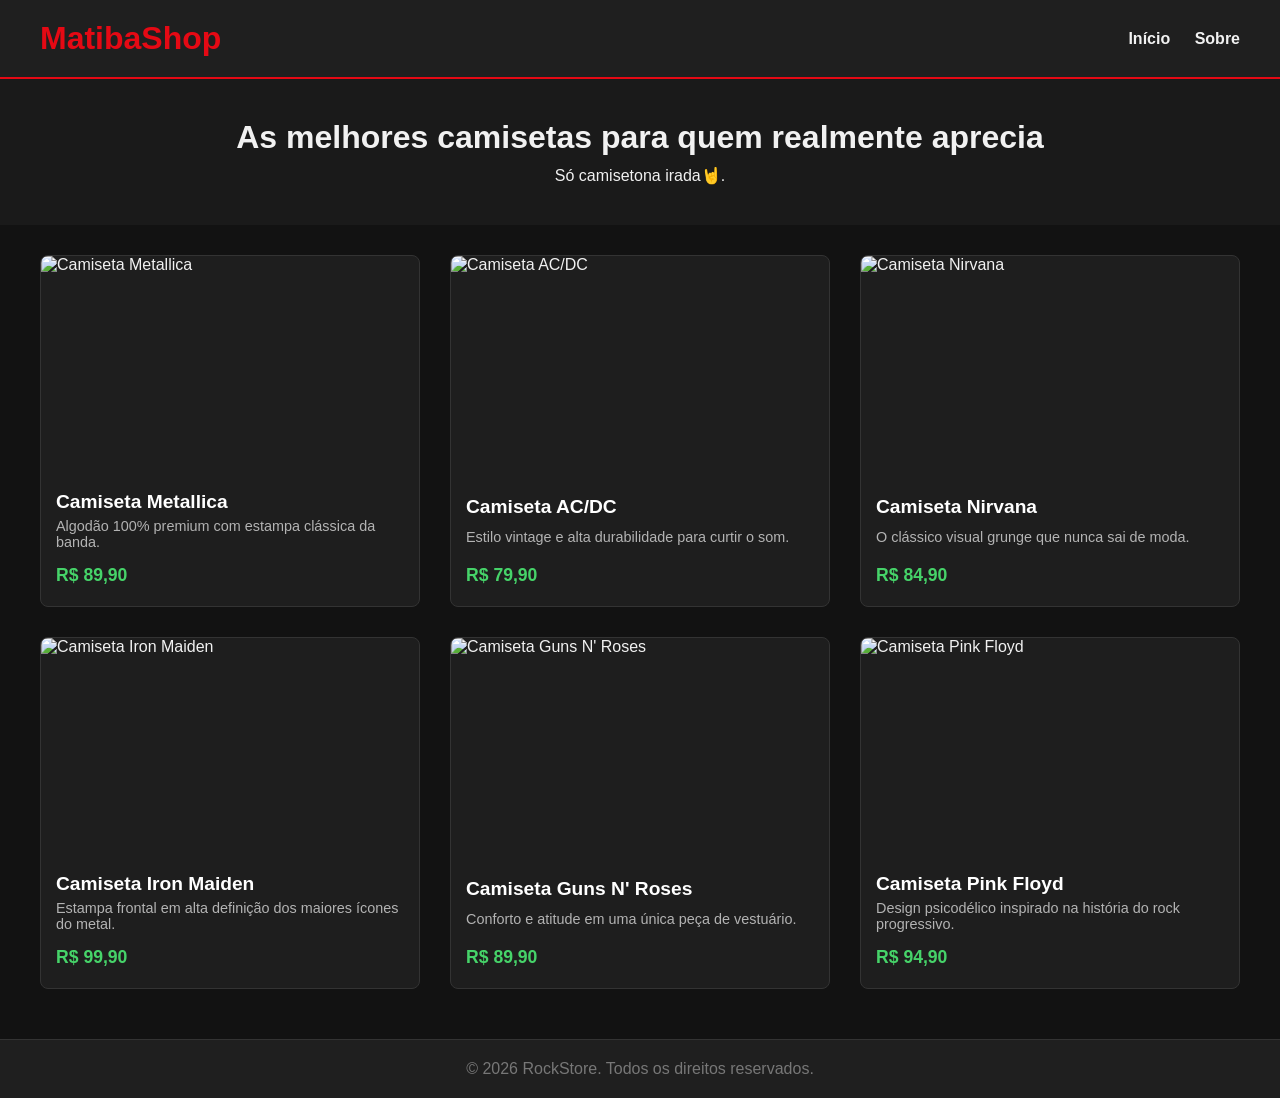
==== index.html @ 9ae46e6b "Atividade 3 concluida" ====
<!-- Aluno: Mateus Bonora -->
<!DOCTYPE html>
<html lang="pt-BR">
<head>
    <meta charset="UTF-8">
    <meta name="viewport" content="width=device-width, initial-scale=1.0">
    <title>MatibaShop - Camisetas de Rock</title>
    <link rel="stylesheet" href="style.css">
</head>
<body>

    <header>
        <h1>MatibaShop</h1>
        <nav>
            <a href="index.html">Início</a>
            <a href="sobre.html">Sobre</a>
        </nav>
    </header>

    <main>
        <section class="banner">
            <h2>As melhores camisetas para quem realmente aprecia</h2>
            <p>Só camisetona irada🤘.</p>
        </section>

        <section class="produtos">
            <div class="card">
                <img src=https://encrypted-tbn0.gstatic.com/images?q=tbn:ANd9GcQ1GanEQ1sHG2kcBFvWYxXPYm76cKdZ9IIeEkNbtibXWg&s=10 alt="Camiseta Metallica">
                <h3>Camiseta Metallica</h3>
                <p>Algodão 100% premium com estampa clássica da banda.</p>
                <span>R$ 89,90</span>
            </div>

            <div class="card">
                <img src="https://encrypted-tbn0.gstatic.com/images?q=tbn:ANd9GcQHPRbMEo1m9rkqj09U12d25s0KELyp0xF55aaBEWjMGA&s=10" alt="Camiseta AC/DC">
                <h3>Camiseta AC/DC</h3>
                <p>Estilo vintage e alta durabilidade para curtir o som.</p>
                <span>R$ 79,90</span>
            </div>

            <div class="card">
                <img src="https://encrypted-tbn0.gstatic.com/images?q=tbn:ANd9GcSK-ZcOzPU_bVLCUUG4382uKc7pSNZKZkfdwfi-DSgEVA&s=10" alt="Camiseta Nirvana">
                <h3>Camiseta Nirvana</h3>
                <p>O clássico visual grunge que nunca sai de moda.</p>
                <span>R$ 84,90</span>
            </div>

            <div class="card">
                <img src="https://encrypted-tbn0.gstatic.com/images?q=tbn:ANd9GcT80h89aRxyRs1AhTy05hoKd60UHhRuriaUrUM_0Jdu3g&s=10" alt="Camiseta Iron Maiden">
                <h3>Camiseta Iron Maiden</h3>
                <p>Estampa frontal em alta definição dos maiores ícones do metal.</p>
                <span>R$ 99,90</span>
            </div>

            <div class="card">
                <img src="https://encrypted-tbn0.gstatic.com/images?q=tbn:ANd9GcQlr_bbOEQQ8U5CtUr6JqXW8N7a9acLj-AACHYys-fppQ&s=10" alt="Camiseta Guns N' Roses">
                <h3>Camiseta Guns N' Roses</h3>
                <p>Conforto e atitude em uma única peça de vestuário.</p>
                <span>R$ 89,90</span>
            </div>

            <div class="card">
                <img src="https://encrypted-tbn0.gstatic.com/images?q=tbn:ANd9GcQowXR3rZ479FryeACiYgdbhfKGnaDc8m_l10iK-8TXzQ&s=10" alt="Camiseta Pink Floyd">
                <h3>Camiseta Pink Floyd</h3>
                <p>Design psicodélico inspirado na história do rock progressivo.</p>
                <span>R$ 94,90</span>
            </div>
        </section>
    </main>

    <footer>
        <p>&copy; 2026 RockStore. Todos os direitos reservados.</p>
    </footer>

</body>
</html>
---- style.css ----
* {
    margin: 0;
    padding: 0;
    box-sizing: border-box;
    font-family: Arial, sans-serif;
}

body {
    background-color: #121212;
    color: #f1f1f1;
}

header {
    display: flex;
    justify-content: space-between;
    align-items: center;
    background-color: #1f1f1f;
    padding: 20px 40px;
    border-bottom: 2px solid #e50914;
}

header h1 {
    color: #e50914;
}

header nav a {
    color: #f1f1f1;
    text-decoration: none;
    margin-left: 20px;
    font-weight: bold;
    transition: color 0.3s;
}

header nav a:hover {
    color: #e50914;
}

.banner {
    text-align: center;
    padding: 40px 20px;
    background-color: #1a1a1a;
    margin-bottom: 30px;
}

.banner h2 {
    font-size: 2rem;
    margin-bottom: 10px;
}

.produtos {
    display: grid;
    grid-template-columns: repeat(3, 1fr);
    gap: 30px;
    padding: 0 40px 50px 40px;
}

.card {
    background-color: #1e1e1e;
    border: 1px solid #333;
    border-radius: 8px;
    overflow: hidden;
    display: flex;
    flex-direction: column;
    justify-content: space-between;
    transition: transform 0.3s ease, box-shadow 0.3s ease;
}

.card:hover {
    transform: translateY(-8px);
    box-shadow: 0 10px 20px rgba(229, 9, 20, 0.3);
}

.card img {
    width: 100%;
    height: 220px;
    object-fit: cover;
}

.card h3 {
    padding: 15px 15px 5px 15px;
    font-size: 1.2rem;
    color: #fff;
}

.card p {
    padding: 0 15px 15px 15px;
    font-size: 0.9rem;
    color: #b3b3b3;
}

.card span {
    padding: 0 15px 20px 15px;
    font-weight: bold;
    color: #46d369;
    font-size: 1.1rem;
}

footer {
    text-align: center;
    padding: 20px;
    background-color: #1f1f1f;
    color: #777;
    border-top: 1px solid #333;
}

/* Responsividade para Tablet e Celular */
@media (max-width: 900px) {
    .produtos {
        grid-template-columns: repeat(2, 1fr);
    }
}

@media (max-width: 600px) {
    .produtos {
        grid-template-columns: 1fr;
    }
    header {
        flex-direction: column;
        gap: 10px;
    }
}
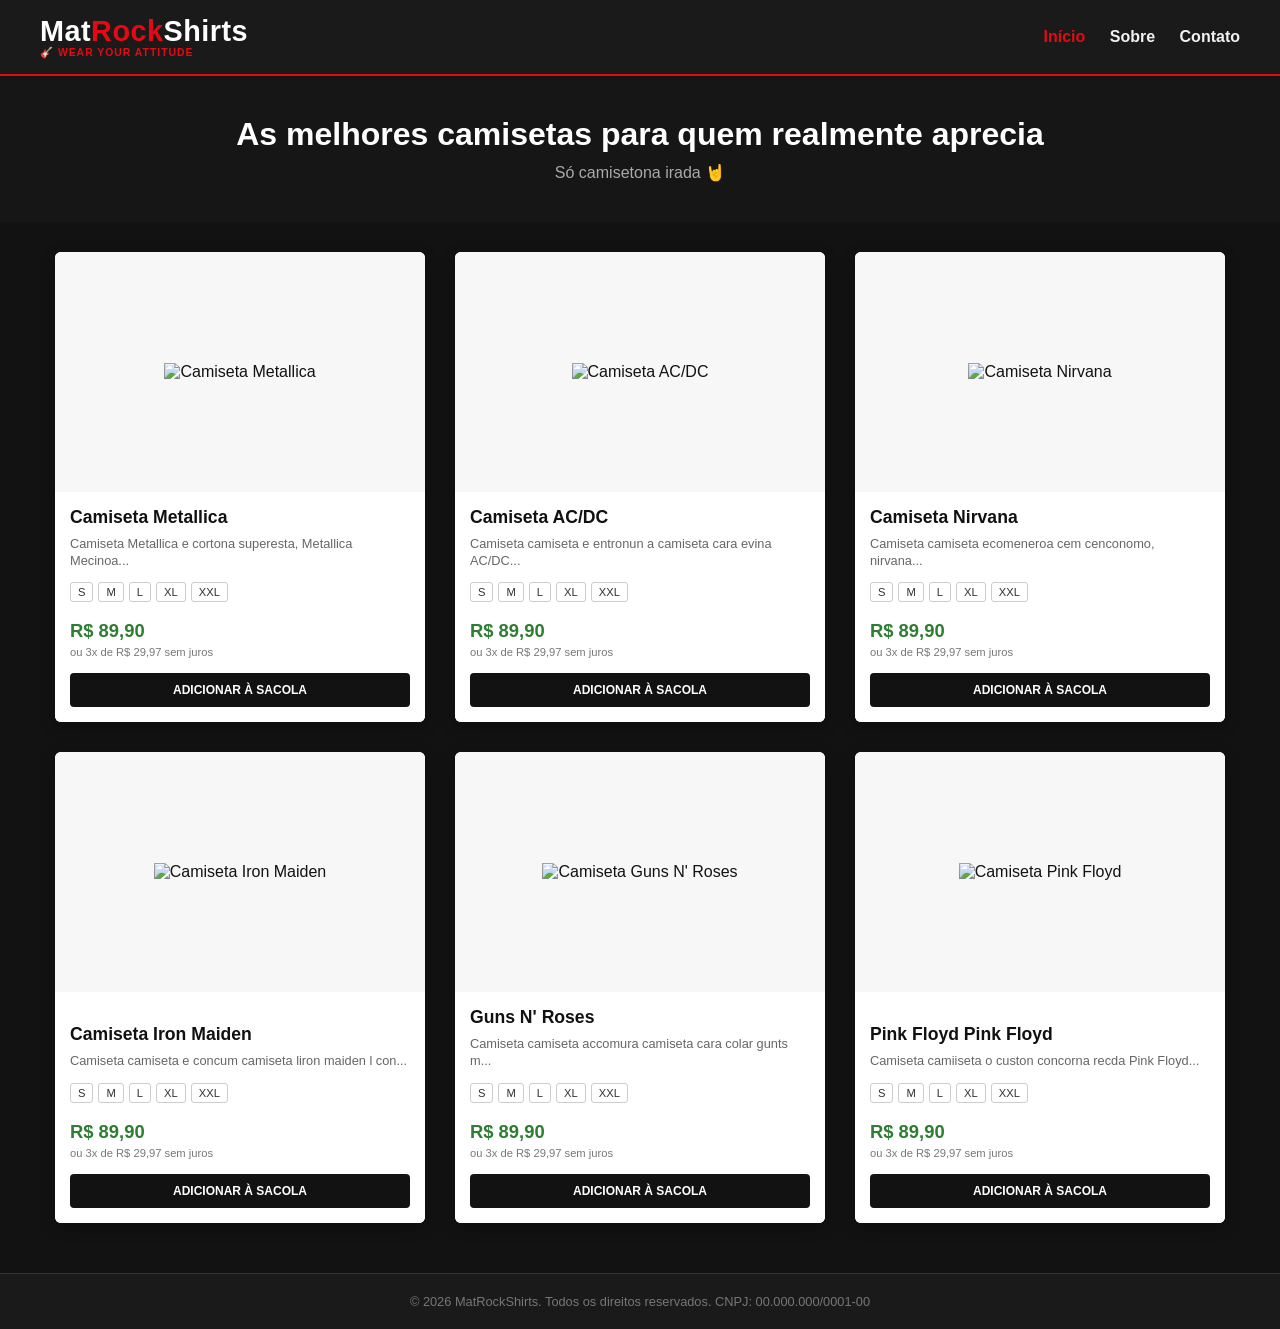
==== commit 9b83ee55: "Commit lojaCamisetas" ====
--- a/index.html
+++ b/index.html
@@ -4,72 +4,148 @@
 <head>
     <meta charset="UTF-8">
     <meta name="viewport" content="width=device-width, initial-scale=1.0">
-    <title>MatibaShop - Camisetas de Rock</title>
+    <title>MatRockShirts - Camisetas de Rock</title>
     <link rel="stylesheet" href="style.css">
 </head>
 <body>
 
     <header>
-        <h1>MatibaShop</h1>
+        <div class="logo-container">
+            <span class="logo-title">Mat<span class="destaque">Rock</span>Shirts</span>
+            <span class="logo-sub">🎸 WEAR YOUR ATTITUDE</span>
+        </div>
         <nav>
-            <a href="index.html">Início</a>
+            <a href="index.html" class="active">Início</a>
             <a href="sobre.html">Sobre</a>
+            <a href="#contato">Contato</a>
         </nav>
     </header>
 
     <main>
         <section class="banner">
             <h2>As melhores camisetas para quem realmente aprecia</h2>
-            <p>Só camisetona irada🤘.</p>
+            <p>Só camisetona irada 🤘</p>
         </section>
 
         <section class="produtos">
+            <!-- Card 1 -->
             <div class="card">
-                <img src=https://encrypted-tbn0.gstatic.com/images?q=tbn:ANd9GcQ1GanEQ1sHG2kcBFvWYxXPYm76cKdZ9IIeEkNbtibXWg&s=10 alt="Camiseta Metallica">
-                <h3>Camiseta Metallica</h3>
-                <p>Algodão 100% premium com estampa clássica da banda.</p>
-                <span>R$ 89,90</span>
+                <div class="card-img">
+                    <img src="https://encrypted-tbn0.gstatic.com/images?q=tbn:ANd9GcQ1GanEQ1sHG2kcBFvWYxXPYm76cKdZ9IIeEkNbtibXWg&s=10" alt="Camiseta Metallica">
+                </div>
+                <div class="card-content">
+                    <h3>Camiseta Metallica</h3>
+                    <p>Camiseta Metallica e cortona superesta, Metallica Mecinoa...</p>
+                    <div class="tamanhos">
+                        <span>S</span><span>M</span><span>L</span><span>XL</span><span>XXL</span>
+                    </div>
+                    <div class="preco-box">
+                        <span class="preco">R$ 89,90</span>
+                        <span class="parcelas">ou 3x de R$ 29,97 sem juros</span>
+                    </div>
+                    <button class="btn-comprar">ADICIONAR À SACOLA</button>
+                </div>
             </div>
 
+            <!-- Card 2 -->
             <div class="card">
-                <img src="https://encrypted-tbn0.gstatic.com/images?q=tbn:ANd9GcQHPRbMEo1m9rkqj09U12d25s0KELyp0xF55aaBEWjMGA&s=10" alt="Camiseta AC/DC">
-                <h3>Camiseta AC/DC</h3>
-                <p>Estilo vintage e alta durabilidade para curtir o som.</p>
-                <span>R$ 79,90</span>
+                <div class="card-img">
+                    <img src="https://encrypted-tbn0.gstatic.com/images?q=tbn:ANd9GcQHPRbMEo1m9rkqj09U12d25s0KELyp0xF55aaBEWjMGA&s=10" alt="Camiseta AC/DC">
+                </div>
+                <div class="card-content">
+                    <h3>Camiseta AC/DC</h3>
+                    <p>Camiseta camiseta e entronun a camiseta cara evina AC/DC...</p>
+                    <div class="tamanhos">
+                        <span>S</span><span>M</span><span>L</span><span>XL</span><span>XXL</span>
+                    </div>
+                    <div class="preco-box">
+                        <span class="preco">R$ 89,90</span>
+                        <span class="parcelas">ou 3x de R$ 29,97 sem juros</span>
+                    </div>
+                    <button class="btn-comprar">ADICIONAR À SACOLA</button>
+                </div>
             </div>
 
+            <!-- Card 3 -->
             <div class="card">
-                <img src="https://encrypted-tbn0.gstatic.com/images?q=tbn:ANd9GcSK-ZcOzPU_bVLCUUG4382uKc7pSNZKZkfdwfi-DSgEVA&s=10" alt="Camiseta Nirvana">
-                <h3>Camiseta Nirvana</h3>
-                <p>O clássico visual grunge que nunca sai de moda.</p>
-                <span>R$ 84,90</span>
+                <div class="card-img">
+                    <img src="https://encrypted-tbn0.gstatic.com/images?q=tbn:ANd9GcSK-ZcOzPU_bVLCUUG4382uKc7pSNZKZkfdwfi-DSgEVA&s=10" alt="Camiseta Nirvana">
+                </div>
+                <div class="card-content">
+                    <h3>Camiseta Nirvana</h3>
+                    <p>Camiseta camiseta ecomeneroa cem cenconomo, nirvana...</p>
+                    <div class="tamanhos">
+                        <span>S</span><span>M</span><span>L</span><span>XL</span><span>XXL</span>
+                    </div>
+                    <div class="preco-box">
+                        <span class="preco">R$ 89,90</span>
+                        <span class="parcelas">ou 3x de R$ 29,97 sem juros</span>
+                    </div>
+                    <button class="btn-comprar">ADICIONAR À SACOLA</button>
+                </div>
             </div>
 
+            <!-- Card 4 -->
             <div class="card">
-                <img src="https://encrypted-tbn0.gstatic.com/images?q=tbn:ANd9GcT80h89aRxyRs1AhTy05hoKd60UHhRuriaUrUM_0Jdu3g&s=10" alt="Camiseta Iron Maiden">
-                <h3>Camiseta Iron Maiden</h3>
-                <p>Estampa frontal em alta definição dos maiores ícones do metal.</p>
-                <span>R$ 99,90</span>
+                <div class="card-img">
+                    <img src="https://encrypted-tbn0.gstatic.com/images?q=tbn:ANd9GcT80h89aRxyRs1AhTy05hoKd60UHhRuriaUrUM_0Jdu3g&s=10" alt="Camiseta Iron Maiden">
+                </div>
+                <div class="card-content">
+                    <h3>Camiseta Iron Maiden</h3>
+                    <p>Camiseta camiseta e concum camiseta liron maiden l con...</p>
+                    <div class="tamanhos">
+                        <span>S</span><span>M</span><span>L</span><span>XL</span><span>XXL</span>
+                    </div>
+                    <div class="preco-box">
+                        <span class="preco">R$ 89,90</span>
+                        <span class="parcelas">ou 3x de R$ 29,97 sem juros</span>
+                    </div>
+                    <button class="btn-comprar">ADICIONAR À SACOLA</button>
+                </div>
             </div>
 
+            <!-- Card 5 -->
             <div class="card">
-                <img src="https://encrypted-tbn0.gstatic.com/images?q=tbn:ANd9GcQlr_bbOEQQ8U5CtUr6JqXW8N7a9acLj-AACHYys-fppQ&s=10" alt="Camiseta Guns N' Roses">
-                <h3>Camiseta Guns N' Roses</h3>
-                <p>Conforto e atitude em uma única peça de vestuário.</p>
-                <span>R$ 89,90</span>
+                <div class="card-img">
+                    <img src="https://encrypted-tbn0.gstatic.com/images?q=tbn:ANd9GcQlr_bbOEQQ8U5CtUr6JqXW8N7a9acLj-AACHYys-fppQ&s=10" alt="Camiseta Guns N' Roses">
+                </div>
+                <div class="card-content">
+                    <h3>Guns N' Roses</h3>
+                    <p>Camiseta camiseta accomura camiseta cara colar gunts m...</p>
+                    <div class="tamanhos">
+                        <span>S</span><span>M</span><span>L</span><span>XL</span><span>XXL</span>
+                    </div>
+                    <div class="preco-box">
+                        <span class="preco">R$ 89,90</span>
+                        <span class="parcelas">ou 3x de R$ 29,97 sem juros</span>
+                    </div>
+                    <button class="btn-comprar">ADICIONAR À SACOLA</button>
+                </div>
             </div>
 
+            <!-- Card 6 -->
             <div class="card">
-                <img src="https://encrypted-tbn0.gstatic.com/images?q=tbn:ANd9GcQowXR3rZ479FryeACiYgdbhfKGnaDc8m_l10iK-8TXzQ&s=10" alt="Camiseta Pink Floyd">
-                <h3>Camiseta Pink Floyd</h3>
-                <p>Design psicodélico inspirado na história do rock progressivo.</p>
-                <span>R$ 94,90</span>
+                <div class="card-img">
+                    <img src="https://encrypted-tbn0.gstatic.com/images?q=tbn:ANd9GcQowXR3rZ479FryeACiYgdbhfKGnaDc8m_l10iK-8TXzQ&s=10" alt="Camiseta Pink Floyd">
+                </div>
+                <div class="card-content">
+                    <h3>Pink Floyd Pink Floyd</h3>
+                    <p>Camiseta camiiseta o custon concorna recda Pink Floyd...</p>
+                    <div class="tamanhos">
+                        <span>S</span><span>M</span><span>L</span><span>XL</span><span>XXL</span>
+                    </div>
+                    <div class="preco-box">
+                        <span class="preco">R$ 89,90</span>
+                        <span class="parcelas">ou 3x de R$ 29,97 sem juros</span>
+                    </div>
+                    <button class="btn-comprar">ADICIONAR À SACOLA</button>
+                </div>
             </div>
         </section>
     </main>
 
     <footer>
-        <p>&copy; 2026 RockStore. Todos os direitos reservados.</p>
+        <p>&copy; 2026 MatRockShirts. Todos os direitos reservados. CNPJ: 00.000.000/0001-00</p>
     </footer>
 
 </body>
--- a/style.css
+++ b/style.css
@@ -10,17 +10,38 @@
     color: #f1f1f1;
 }
 
+/* Header */
 header {
     display: flex;
     justify-content: space-between;
     align-items: center;
-    background-color: #1f1f1f;
-    padding: 20px 40px;
+    background-color: #1a1a1a;
+    padding: 15px 40px;
     border-bottom: 2px solid #e50914;
 }
 
-header h1 {
-    color: #e50914;
+.logo-container {
+    display: flex;
+    flex-direction: column;
+}
+
+.logo-title {
+    font-size: 1.8rem;
+    font-weight: bold;
+    color: #ffffff;
+    letter-spacing: 0.5px;
+}
+
+.logo-title .destaque {
+    color: #e50914;
+}
+
+.logo-sub {
+    font-size: 0.65rem;
+    color: #e50914;
+    letter-spacing: 1px;
+    font-weight: bold;
+    margin-top: -2px;
 }
 
 header nav a {
@@ -31,82 +52,163 @@
     transition: color 0.3s;
 }
 
-header nav a:hover {
-    color: #e50914;
-}
-
+header nav a:hover, header nav a.active {
+    color: #e50914;
+}
+
+/* Banner */
 .banner {
     text-align: center;
     padding: 40px 20px;
-    background-color: #1a1a1a;
+    background-color: #161616;
     margin-bottom: 30px;
 }
 
 .banner h2 {
     font-size: 2rem;
     margin-bottom: 10px;
-}
-
+    color: #ffffff;
+}
+
+.banner p {
+    color: #aaaaaa;
+    font-size: 1rem;
+}
+
+/* Produtos Grid */
 .produtos {
     display: grid;
     grid-template-columns: repeat(3, 1fr);
     gap: 30px;
     padding: 0 40px 50px 40px;
-}
-
+    max-width: 1250px;
+    margin: 0 auto;
+}
+
+/* Card estilo vitrine da imagem */
 .card {
-    background-color: #1e1e1e;
-    border: 1px solid #333;
-    border-radius: 8px;
+    background-color: #ffffff;
+    color: #121212;
+    border-radius: 6px;
     overflow: hidden;
     display: flex;
     flex-direction: column;
     justify-content: space-between;
-    transition: transform 0.3s ease, box-shadow 0.3s ease;
+    box-shadow: 0 4px 15px rgba(0,0,0,0.3);
+    transition: transform 0.3s ease;
 }
 
 .card:hover {
-    transform: translateY(-8px);
-    box-shadow: 0 10px 20px rgba(229, 9, 20, 0.3);
-}
-
-.card img {
+    transform: translateY(-5px);
+}
+
+.card-img {
     width: 100%;
-    height: 220px;
-    object-fit: cover;
+    height: 240px;
+    background-color: #f7f7f7;
+    display: flex;
+    align-items: center;
+    justify-content: center;
+    padding: 15px;
+}
+
+.card-img img {
+    max-width: 100%;
+    max-height: 100%;
+    object-fit: contain;
+}
+
+.card-content {
+    padding: 15px;
+    display: flex;
+    flex-direction: column;
+    gap: 8px;
+    background-color: #ffffff;
 }
 
 .card h3 {
-    padding: 15px 15px 5px 15px;
-    font-size: 1.2rem;
-    color: #fff;
+    font-size: 1.1rem;
+    color: #111111;
 }
 
 .card p {
-    padding: 0 15px 15px 15px;
-    font-size: 0.9rem;
-    color: #b3b3b3;
-}
-
-.card span {
-    padding: 0 15px 20px 15px;
-    font-weight: bold;
-    color: #46d369;
-    font-size: 1.1rem;
-}
-
+    font-size: 0.8rem;
+    color: #666666;
+    line-height: 1.3;
+}
+
+/* Seletor de tamanhos (S, M, L, XL, XXL) */
+.tamanhos {
+    display: flex;
+    gap: 5px;
+    margin: 5px 0;
+}
+
+.tamanhos span {
+    border: 1px solid #cccccc;
+    padding: 3px 7px;
+    font-size: 0.7rem;
+    color: #333333;
+    border-radius: 3px;
+    cursor: pointer;
+}
+
+.tamanhos span:hover {
+    border-color: #e50914;
+    color: #e50914;
+}
+
+.preco-box {
+    margin-top: 5px;
+}
+
+.preco {
+    display: block;
+    font-weight: bold;
+    color: #2e7d32;
+    font-size: 1.15rem;
+}
+
+.parcelas {
+    font-size: 0.7rem;
+    color: #777777;
+}
+
+/* Botão de Adicionar à Sacola */
+.btn-comprar {
+    background-color: #121212;
+    color: #ffffff;
+    border: none;
+    padding: 10px;
+    font-weight: bold;
+    font-size: 0.75rem;
+    border-radius: 4px;
+    cursor: pointer;
+    transition: background-color 0.2s, box-shadow 0.2s;
+    margin-top: 5px;
+    text-align: center;
+}
+
+.btn-comprar:hover {
+    background-color: #e50914;
+    box-shadow: 0 0 10px rgba(229, 9, 20, 0.5);
+}
+
+/* Rodapé */
 footer {
     text-align: center;
     padding: 20px;
-    background-color: #1f1f1f;
-    color: #777;
-    border-top: 1px solid #333;
-}
-
-/* Responsividade para Tablet e Celular */
+    background-color: #1a1a1a;
+    color: #777777;
+    font-size: 0.8rem;
+    border-top: 1px solid #333333;
+}
+
+/* Responsividade */
 @media (max-width: 900px) {
     .produtos {
         grid-template-columns: repeat(2, 1fr);
+        padding: 0 20px 40px 20px;
     }
 }
 
@@ -117,5 +219,6 @@
     header {
         flex-direction: column;
         gap: 10px;
+        text-align: center;
     }
 }
